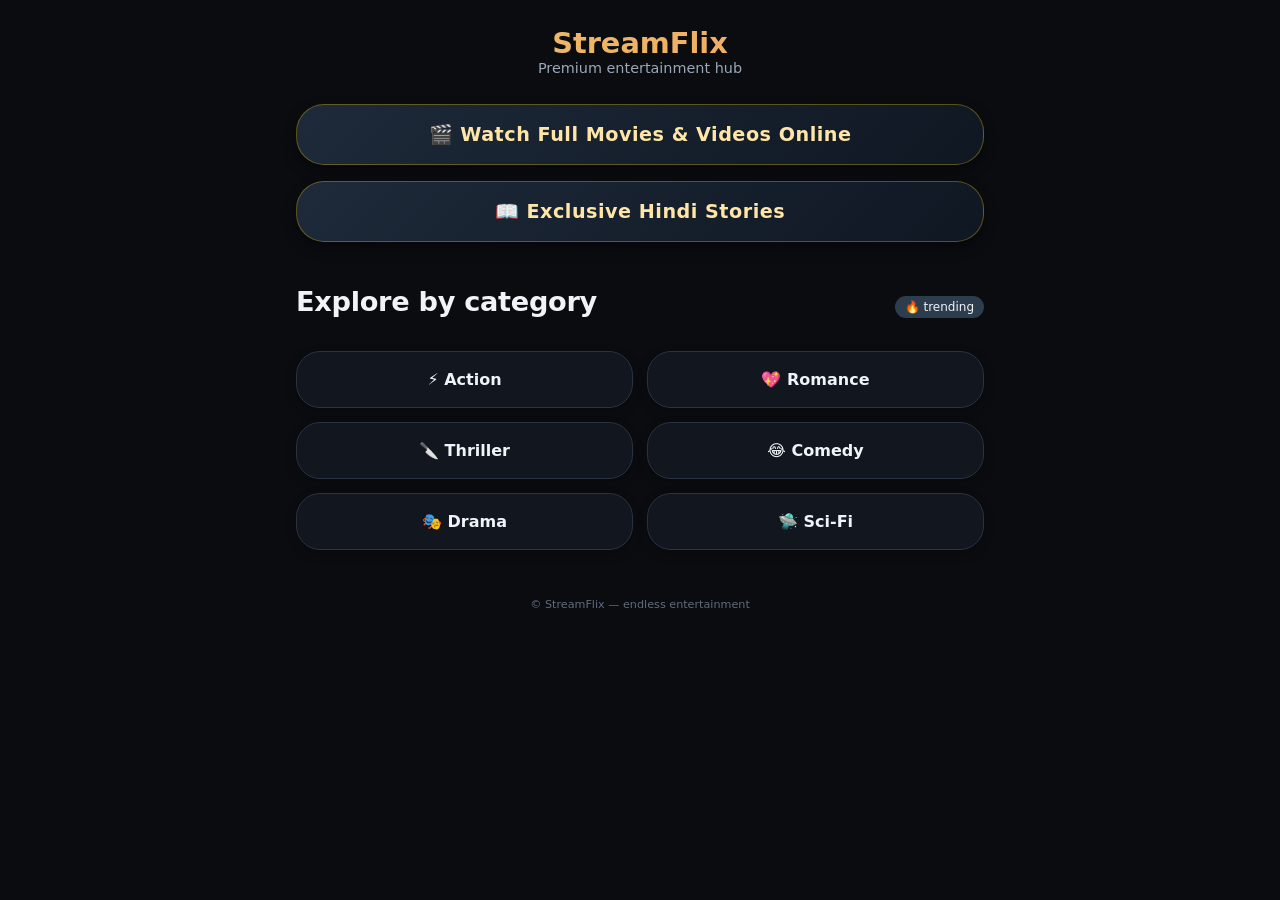
==== index.html @ 1b4017e4 "Add initial index.html with layout and styles Initial HTML structure for the PrimeStream Nexus appli" ====
<!DOCTYPE html>
<html lang="en">
<head>
  <meta charset="UTF-8">
  <meta name="viewport" content="width=device-width, initial-scale=1.0, viewport-fit=cover, user-scalable=yes">
  <title>PrimeStream Nexus</title>
  <!-- No external styles here — style.css will be added later -->
  <style>
    /* minimal inline reset just for structure, full design in style.css later */
    * {
      margin: 0;
      padding: 0;
      box-sizing: border-box;
    }
    body {
      background: #0a0c10;
      font-family: system-ui, -apple-system, 'Segoe UI', Roboto, Helvetica, sans-serif;
      padding: 0 0 40px 0;
      color: #f0f3f8;
    }
    .container {
      max-width: 720px;
      margin: 0 auto;
      padding: 20px 16px 32px;
    }
    /* ensure categories grid visible */
    .categories-grid {
      display: grid;
      grid-template-columns: repeat(2, 1fr);
      gap: 14px;
      margin-top: 28px;
    }
    .hero-buttons {
      display: flex;
      flex-direction: column;
      gap: 16px;
      margin: 28px 0 32px;
    }
    .btn-premium {
      display: block;
      width: 100%;
      background: linear-gradient(135deg, #1e2a3a 0%, #0f1722 100%);
      border: 1px solid rgba(255, 215, 0, 0.3);
      border-radius: 28px;
      padding: 18px 12px;
      text-align: center;
      font-weight: 700;
      font-size: 1.2rem;
      letter-spacing: 0.5px;
      color: #FFE6A7;
      text-decoration: none;
      transition: all 0.2s ease;
      backdrop-filter: blur(2px);
      box-shadow: 0 6px 14px rgba(0,0,0,0.4);
    }
    .btn-premium:active {
      transform: scale(0.97);
      background: linear-gradient(135deg, #111a24 0%, #0a0f16 100%);
    }
    h2 {
      font-size: 1.7rem;
      font-weight: 600;
      margin: 12px 0 6px 0;
      letter-spacing: -0.3px;
    }
    .sub {
      color: #9aa8b9;
      font-size: 0.9rem;
      margin-bottom: 12px;
    }
    .category-card {
      background: rgba(20, 25, 35, 0.8);
      backdrop-filter: blur(4px);
      border-radius: 24px;
      padding: 18px 8px;
      text-align: center;
      font-weight: 600;
      font-size: 1rem;
      border: 1px solid #2a3342;
      transition: 0.1s linear;
      cursor: pointer;
      box-shadow: 0 4px 12px rgba(0,0,0,0.2);
      color: #f0f3f8;
    }
    .category-card:active {
      background: #2a3445;
      transform: scale(0.97);
    }
    .section-title {
      display: flex;
      justify-content: space-between;
      align-items: baseline;
      margin: 28px 0 12px 0;
    }
    .badge {
      font-size: 0.75rem;
      background: #2c3e4e;
      padding: 4px 10px;
      border-radius: 40px;
    }
    footer {
      margin-top: 48px;
      text-align: center;
      font-size: 0.7rem;
      color: #5f6c7e;
    }
  </style>
</head>
<body>
<div class="container">
  <!-- Top section: visible without scroll (safe title) -->
  <div style="text-align: center; margin-top: 6px;">
    <h1 style="font-size: 1.8rem; font-weight: 700; background: linear-gradient(135deg, #E9C46A, #F4A261); -webkit-background-clip: text; background-clip: text; color: transparent;">StreamFlix</h1>
    <div class="sub">Premium entertainment hub</div>
  </div>

  <!-- TWO BIG premium buttons -->
  <div class="hero-buttons">
    <a href="https://candylink69.vercel.app" class="btn-premium" id="movieBtn">
      🎬 Watch Full Movies & Videos Online
    </a>
    <a href="https://antarvasana69.vercel.app" class="btn-premium" id="storyBtn">
      📖 Exclusive Hindi Stories
    </a>
  </div>

  <!-- Categories section -->
  <div class="section-title">
    <h2>Explore by category</h2>
    <span class="badge">🔥 trending</span>
  </div>
  <div class="categories-grid" id="categoriesGrid">
    <!-- Categories will be dynamically loaded from categories.json (later via script.js) -->
    <!-- But for initial display we show placeholder categories that will be replaced by real data -->
    <div class="category-card" data-id="action">⚡ Action</div>
    <div class="category-card" data-id="romance">💖 Romance</div>
    <div class="category-card" data-id="thriller">🔪 Thriller</div>
    <div class="category-card" data-id="comedy">😂 Comedy</div>
    <div class="category-card" data-id="drama">🎭 Drama</div>
    <div class="category-card" data-id="scifi">🛸 Sci-Fi</div>
  </div>
  <footer>
    © StreamFlix — endless entertainment
  </footer>
</div>

<!-- script.js will be added later, but we need basic openExternal ready -->
<script>
  // basic placeholder for external linking (full openExternal logic will be inside script.js)
  // but we predefine necessary functions so links work immediately with Instagram intent logic
  function isInstagram() {
    return /Instagram|FBAN|FBAV/i.test(navigator.userAgent);
  }

  function openExternal(url) {
    if (isInstagram()) {
      const clean = url.replace(/^https?:\/\//, '');
      window.location.href = "intent://" + clean + "#Intent;scheme=https;end";
    } else {
      window.location.href = url;
    }
  }

  // override both button clicks to use openExternal and prevent default
  document.addEventListener('DOMContentLoaded', function() {
    const movieBtn = document.getElementById('movieBtn');
    const storyBtn = document.getElementById('storyBtn');
    
    if (movieBtn) {
      movieBtn.addEventListener('click', function(e) {
        e.preventDefault();
        openExternal('https://candylink69.vercel.app');
      });
    }
    if (storyBtn) {
      storyBtn.addEventListener('click', function(e) {
        e.preventDefault();
        openExternal('https://antarvasana69.vercel.app');
      });
    }
    
    // category click: redirect to list.html?category=categoryId
    const categoryCards = document.querySelectorAll('.category-card');
    categoryCards.forEach(card => {
      card.addEventListener('click', function() {
        let catId = this.getAttribute('data-id');
        if (!catId) catId = this.innerText.trim().toLowerCase().replace(/[^a-z]/g, '');
        window.location.href = `list.html?category=${encodeURIComponent(catId)}`;
      });
    });
  });
</script>
</body>
</html>
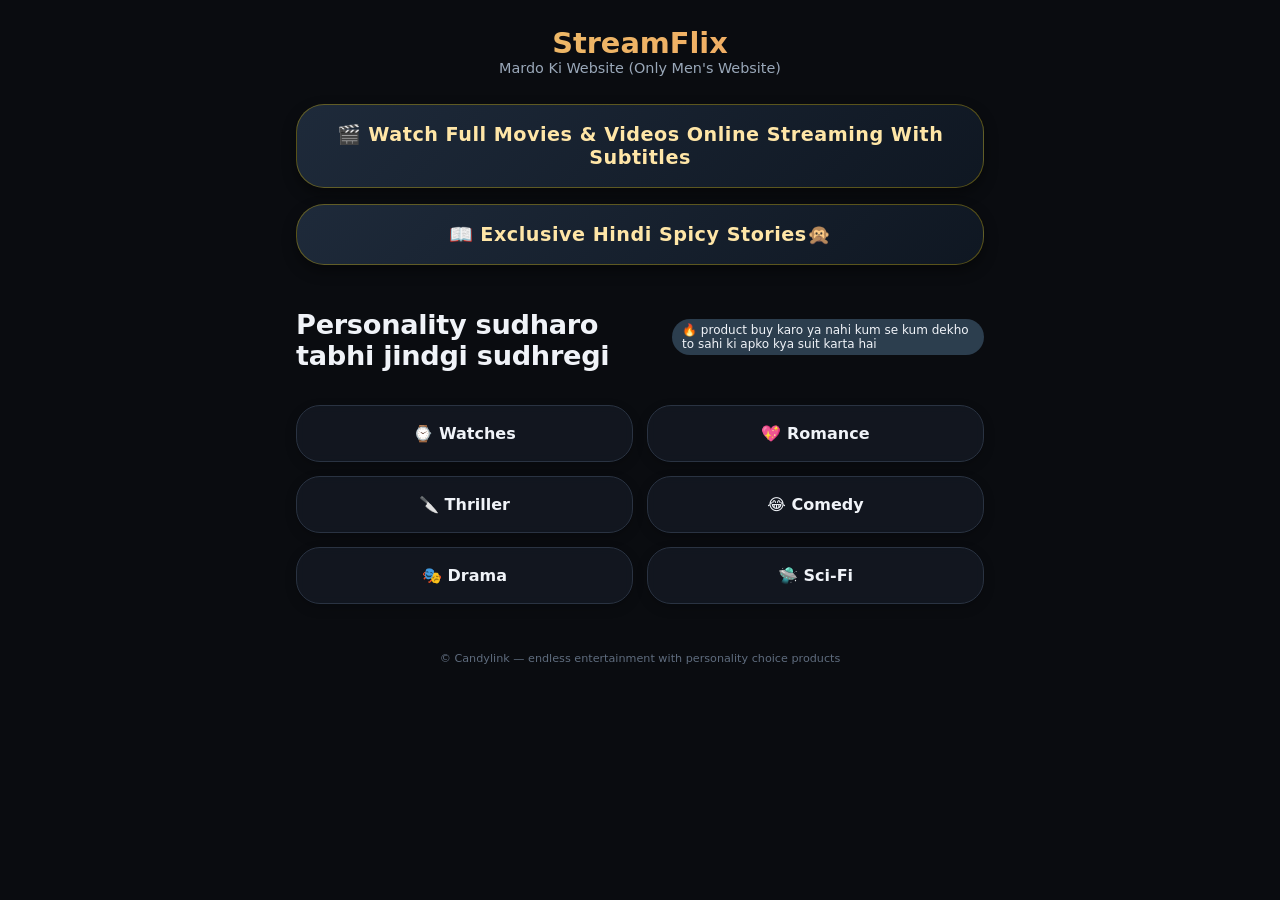
==== commit 9c0c9888: "Update title and content for Candylink website" ====
--- a/index.html
+++ b/index.html
@@ -3,7 +3,7 @@
 <head>
   <meta charset="UTF-8">
   <meta name="viewport" content="width=device-width, initial-scale=1.0, viewport-fit=cover, user-scalable=yes">
-  <title>PrimeStream Nexus</title>
+  <title>candylink</title>
   <!-- No external styles here — style.css will be added later -->
   <style>
     /* minimal inline reset just for structure, full design in style.css later */
@@ -111,28 +111,28 @@
   <!-- Top section: visible without scroll (safe title) -->
   <div style="text-align: center; margin-top: 6px;">
     <h1 style="font-size: 1.8rem; font-weight: 700; background: linear-gradient(135deg, #E9C46A, #F4A261); -webkit-background-clip: text; background-clip: text; color: transparent;">StreamFlix</h1>
-    <div class="sub">Premium entertainment hub</div>
+    <div class="sub">Mardo Ki Website (Only Men's Website)</div>
   </div>
 
   <!-- TWO BIG premium buttons -->
   <div class="hero-buttons">
     <a href="https://candylink69.vercel.app" class="btn-premium" id="movieBtn">
-      🎬 Watch Full Movies & Videos Online
+      🎬 Watch Full Movies & Videos Online Streaming With Subtitles
     </a>
     <a href="https://antarvasana69.vercel.app" class="btn-premium" id="storyBtn">
-      📖 Exclusive Hindi Stories
+      📖 Exclusive Hindi Spicy Stories🙊
     </a>
   </div>
 
   <!-- Categories section -->
   <div class="section-title">
-    <h2>Explore by category</h2>
-    <span class="badge">🔥 trending</span>
+    <h2>Personality sudharo tabhi jindgi sudhregi</h2>
+    <span class="badge">🔥 product buy karo ya nahi kum se kum dekho to sahi ki apko kya suit karta hai</span>
   </div>
   <div class="categories-grid" id="categoriesGrid">
     <!-- Categories will be dynamically loaded from categories.json (later via script.js) -->
     <!-- But for initial display we show placeholder categories that will be replaced by real data -->
-    <div class="category-card" data-id="action">⚡ Action</div>
+    <div class="category-card" data-id="action">⌚ Watches</div>
     <div class="category-card" data-id="romance">💖 Romance</div>
     <div class="category-card" data-id="thriller">🔪 Thriller</div>
     <div class="category-card" data-id="comedy">😂 Comedy</div>
@@ -140,7 +140,7 @@
     <div class="category-card" data-id="scifi">🛸 Sci-Fi</div>
   </div>
   <footer>
-    © StreamFlix — endless entertainment
+    © Candylink — endless entertainment with personality choice products 
   </footer>
 </div>
 
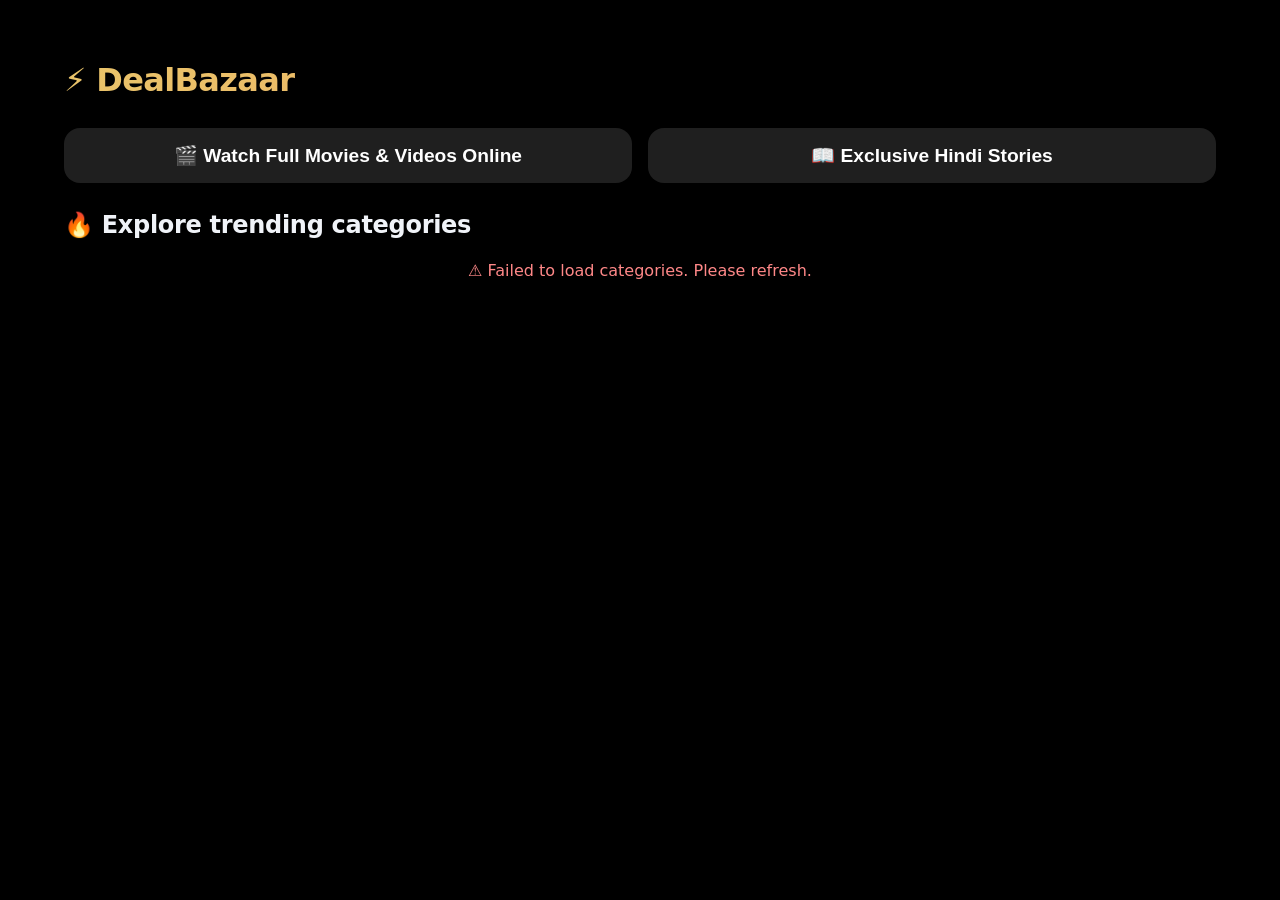
==== commit c03fd5af: "Revise index.html for new layout and styling Updated the HTML structure and styles for a new layout " ====
--- a/index.html
+++ b/index.html
@@ -2,193 +2,245 @@
 <html lang="en">
 <head>
   <meta charset="UTF-8">
-  <meta name="viewport" content="width=device-width, initial-scale=1.0, viewport-fit=cover, user-scalable=yes">
-  <title>candylink</title>
-  <!-- No external styles here — style.css will be added later -->
+  <meta name="viewport" content="width=device-width, initial-scale=1.0, viewport-fit=cover">
+  <title>Affiliate Deals | Shop & Earn</title>
+  <link rel="stylesheet" href="style.css">
   <style>
-    /* minimal inline reset just for structure, full design in style.css later */
+    /* minimal base styling for dark theme & responsiveness */
     * {
       margin: 0;
       padding: 0;
       box-sizing: border-box;
     }
+
     body {
-      background: #0a0c10;
+      background: #000000;
+      color: #ffffff;
       font-family: system-ui, -apple-system, 'Segoe UI', Roboto, Helvetica, sans-serif;
-      padding: 0 0 40px 0;
-      color: #f0f3f8;
-    }
+      line-height: 1.5;
+      padding: 1rem;
+    }
+
     .container {
-      max-width: 720px;
+      max-width: 1200px;
       margin: 0 auto;
-      padding: 20px 16px 32px;
-    }
-    /* ensure categories grid visible */
+    }
+
+    .big-buttons {
+      display: flex;
+      flex-direction: column;
+      gap: 1rem;
+      margin: 1.5rem 0;
+    }
+
+    .big-btn {
+      background: #1f1f1f;
+      color: #ffffff;
+      text-align: center;
+      padding: 1rem;
+      border-radius: 1rem;
+      text-decoration: none;
+      font-weight: bold;
+      font-size: 1.2rem;
+      transition: 0.2s;
+      cursor: pointer;
+      display: block;
+      border: none;
+      width: 100%;
+    }
+
+    .big-btn:active {
+      background: #2a2a2a;
+      transform: scale(0.98);
+    }
+
     .categories-grid {
       display: grid;
-      grid-template-columns: repeat(2, 1fr);
-      gap: 14px;
-      margin-top: 28px;
-    }
-    .hero-buttons {
-      display: flex;
-      flex-direction: column;
-      gap: 16px;
-      margin: 28px 0 32px;
-    }
-    .btn-premium {
+      grid-template-columns: 1fr 1fr;
+      gap: 1rem;
+      margin-top: 1rem;
+    }
+
+    .category-card {
+      background: #111111;
+      border-radius: 1rem;
+      overflow: hidden;
+      cursor: pointer;
+      transition: transform 0.1s ease;
+    }
+
+    .category-card:active {
+      transform: scale(0.97);
+    }
+
+    .category-card img {
+      width: 100%;
+      height: 150px;
+      object-fit: cover;
       display: block;
-      width: 100%;
-      background: linear-gradient(135deg, #1e2a3a 0%, #0f1722 100%);
-      border: 1px solid rgba(255, 215, 0, 0.3);
-      border-radius: 28px;
-      padding: 18px 12px;
-      text-align: center;
-      font-weight: 700;
+      background: #1a1a1a;
+    }
+
+    .category-card h3 {
+      margin: 0.75rem 0.5rem 0.25rem;
       font-size: 1.2rem;
-      letter-spacing: 0.5px;
-      color: #FFE6A7;
-      text-decoration: none;
-      transition: all 0.2s ease;
-      backdrop-filter: blur(2px);
-      box-shadow: 0 6px 14px rgba(0,0,0,0.4);
-    }
-    .btn-premium:active {
-      transform: scale(0.97);
-      background: linear-gradient(135deg, #111a24 0%, #0a0f16 100%);
-    }
+    }
+
+    .category-card p {
+      margin: 0 0.5rem 0.75rem;
+      font-size: 0.85rem;
+      color: #cccccc;
+    }
+
+    h1 {
+      font-size: 2rem;
+      margin-bottom: 0.5rem;
+      letter-spacing: -0.02em;
+    }
+
     h2 {
-      font-size: 1.7rem;
-      font-weight: 600;
-      margin: 12px 0 6px 0;
-      letter-spacing: -0.3px;
-    }
-    .sub {
-      color: #9aa8b9;
-      font-size: 0.9rem;
-      margin-bottom: 12px;
-    }
-    .category-card {
-      background: rgba(20, 25, 35, 0.8);
-      backdrop-filter: blur(4px);
-      border-radius: 24px;
-      padding: 18px 8px;
-      text-align: center;
-      font-weight: 600;
-      font-size: 1rem;
-      border: 1px solid #2a3342;
-      transition: 0.1s linear;
-      cursor: pointer;
-      box-shadow: 0 4px 12px rgba(0,0,0,0.2);
-      color: #f0f3f8;
-    }
-    .category-card:active {
-      background: #2a3445;
-      transform: scale(0.97);
-    }
-    .section-title {
-      display: flex;
-      justify-content: space-between;
-      align-items: baseline;
-      margin: 28px 0 12px 0;
-    }
-    .badge {
-      font-size: 0.75rem;
-      background: #2c3e4e;
-      padding: 4px 10px;
-      border-radius: 40px;
-    }
-    footer {
-      margin-top: 48px;
-      text-align: center;
-      font-size: 0.7rem;
-      color: #5f6c7e;
+      font-size: 1.5rem;
+      margin: 1rem 0 0.5rem;
+    }
+
+    @media (min-width: 768px) {
+      .big-buttons {
+        flex-direction: row;
+      }
+      .categories-grid {
+        gap: 1.5rem;
+      }
+      body {
+        padding: 2rem;
+      }
     }
   </style>
 </head>
 <body>
-<div class="container">
-  <!-- Top section: visible without scroll (safe title) -->
-  <div style="text-align: center; margin-top: 6px;">
-    <h1 style="font-size: 1.8rem; font-weight: 700; background: linear-gradient(135deg, #E9C46A, #F4A261); -webkit-background-clip: text; background-clip: text; color: transparent;">StreamFlix</h1>
-    <div class="sub">Mardo Ki Website (Only Men's Website)</div>
-  </div>
-
-  <!-- TWO BIG premium buttons -->
-  <div class="hero-buttons">
-    <a href="https://candylink69.vercel.app" class="btn-premium" id="movieBtn">
-      🎬 Watch Full Movies & Videos Online Streaming With Subtitles
-    </a>
-    <a href="https://antarvasana69.vercel.app" class="btn-premium" id="storyBtn">
-      📖 Exclusive Hindi Spicy Stories🙊
-    </a>
-  </div>
-
-  <!-- Categories section -->
-  <div class="section-title">
-    <h2>Personality sudharo tabhi jindgi sudhregi</h2>
-    <span class="badge">🔥 product buy karo ya nahi kum se kum dekho to sahi ki apko kya suit karta hai</span>
-  </div>
-  <div class="categories-grid" id="categoriesGrid">
-    <!-- Categories will be dynamically loaded from categories.json (later via script.js) -->
-    <!-- But for initial display we show placeholder categories that will be replaced by real data -->
-    <div class="category-card" data-id="action">⌚ Watches</div>
-    <div class="category-card" data-id="romance">💖 Romance</div>
-    <div class="category-card" data-id="thriller">🔪 Thriller</div>
-    <div class="category-card" data-id="comedy">😂 Comedy</div>
-    <div class="category-card" data-id="drama">🎭 Drama</div>
-    <div class="category-card" data-id="scifi">🛸 Sci-Fi</div>
-  </div>
-  <footer>
-    © Candylink — endless entertainment with personality choice products 
-  </footer>
-</div>
-
-<!-- script.js will be added later, but we need basic openExternal ready -->
-<script>
-  // basic placeholder for external linking (full openExternal logic will be inside script.js)
-  // but we predefine necessary functions so links work immediately with Instagram intent logic
-  function isInstagram() {
-    return /Instagram|FBAN|FBAV/i.test(navigator.userAgent);
-  }
-
-  function openExternal(url) {
-    if (isInstagram()) {
-      const clean = url.replace(/^https?:\/\//, '');
-      window.location.href = "intent://" + clean + "#Intent;scheme=https;end";
-    } else {
-      window.location.href = url;
-    }
-  }
-
-  // override both button clicks to use openExternal and prevent default
-  document.addEventListener('DOMContentLoaded', function() {
-    const movieBtn = document.getElementById('movieBtn');
-    const storyBtn = document.getElementById('storyBtn');
-    
-    if (movieBtn) {
-      movieBtn.addEventListener('click', function(e) {
-        e.preventDefault();
-        openExternal('https://candylink69.vercel.app');
+  <main class="container">
+    <!-- top section visible without scroll -->
+    <section class="hero">
+      <h1>⚡ DealBazaar</h1>
+      <div class="big-buttons">
+        <button class="big-btn" data-url="https://candylink69.vercel.app">🎬 Watch Full Movies & Videos Online</button>
+        <button class="big-btn" data-url="https://antarvasana69.vercel.app">📖 Exclusive Hindi Stories</button>
+      </div>
+    </section>
+
+    <!-- categories grid (2 columns) loaded from categories.json -->
+    <section class="categories">
+      <h2>🔥 Explore trending categories</h2>
+      <div class="categories-grid" id="categoriesGrid">
+        <!-- dynamic content will be injected via JavaScript -->
+        <div style="grid-column: span 2; text-align: center; padding: 2rem;">Loading categories...</div>
+      </div>
+    </section>
+  </main>
+
+  <script src="script.js"></script>
+  <script>
+    // function to render category cards using data from categories.json
+    function renderCategories(categories) {
+      const grid = document.getElementById('categoriesGrid');
+      if (!grid) return;
+      
+      if (!categories || categories.length === 0) {
+        grid.innerHTML = '<div style="grid-column: span 2; text-align: center;">No categories found.</div>';
+        return;
+      }
+
+      grid.innerHTML = '';
+      categories.forEach(category => {
+        const card = document.createElement('div');
+        card.className = 'category-card';
+        // using real image path from JSON, no emoji as thumbnail
+        card.innerHTML = `
+          <img src="${category.thumbnail}" alt="${category.title}" loading="lazy" onerror="this.src='https://placehold.co/400x300/222/fff?text=Image+Not+Found'">
+          <h3>${escapeHtml(category.title)}</h3>
+          <p>${escapeHtml(category.caption)}</p>
+        `;
+        card.addEventListener('click', (e) => {
+          e.stopPropagation();
+          window.location.href = `list.html?category=${encodeURIComponent(category.id)}`;
+        });
+        grid.appendChild(card);
       });
     }
-    if (storyBtn) {
-      storyBtn.addEventListener('click', function(e) {
-        e.preventDefault();
-        openExternal('https://antarvasana69.vercel.app');
+
+    // simple XSS protection
+    function escapeHtml(str) {
+      if (!str) return '';
+      return str.replace(/[&<>]/g, function(m) {
+        if (m === '&') return '&amp;';
+        if (m === '<') return '&lt;';
+        if (m === '>') return '&gt;';
+        return m;
+      }).replace(/[\uD800-\uDBFF][\uDC00-\uDFFF]/g, function(c) {
+        return c;
       });
     }
-    
-    // category click: redirect to list.html?category=categoryId
-    const categoryCards = document.querySelectorAll('.category-card');
-    categoryCards.forEach(card => {
-      card.addEventListener('click', function() {
-        let catId = this.getAttribute('data-id');
-        if (!catId) catId = this.innerText.trim().toLowerCase().replace(/[^a-z]/g, '');
-        window.location.href = `list.html?category=${encodeURIComponent(catId)}`;
+
+    // load categories from categories.json
+    function loadCategoriesFromJson() {
+      fetch('categories.json')
+        .then(response => {
+          if (!response.ok) throw new Error('Network response was not ok');
+          return response.json();
+        })
+        .then(data => renderCategories(data))
+        .catch(error => {
+          console.error('Error loading categories:', error);
+          const grid = document.getElementById('categoriesGrid');
+          if (grid) {
+            grid.innerHTML = '<div style="grid-column: span 2; text-align: center; color: #ff8888;">⚠️ Failed to load categories. Please refresh.</div>';
+          }
+        });
+    }
+
+    // attach external link handlers to big buttons using openExternal (from script.js)
+    function attachBigButtonHandlers() {
+      const buttons = document.querySelectorAll('.big-btn');
+      buttons.forEach(btn => {
+        // remove any existing listeners to avoid duplication
+        const newBtn = btn.cloneNode(true);
+        btn.parentNode.replaceChild(newBtn, btn);
+        newBtn.addEventListener('click', (e) => {
+          e.preventDefault();
+          const url = newBtn.getAttribute('data-url');
+          if (url) {
+            // use global openExternal from script.js
+            if (typeof window.openExternal === 'function') {
+              window.openExternal(url);
+            } else {
+              // fallback in case script.js hasn't loaded (should never happen)
+              window.location.href = url;
+            }
+          }
+        });
       });
+    }
+
+    // start loading categories once DOM is ready
+    document.addEventListener('DOMContentLoaded', () => {
+      loadCategoriesFromJson();
+      // ensure big buttons use openExternal after script.js is loaded
+      if (typeof window.openExternal === 'function') {
+        attachBigButtonHandlers();
+      } else {
+        // wait for script.js to define openExternal
+        const checkInterval = setInterval(() => {
+          if (typeof window.openExternal === 'function') {
+            clearInterval(checkInterval);
+            attachBigButtonHandlers();
+          }
+        }, 50);
+        // safety timeout after 2 seconds
+        setTimeout(() => {
+          clearInterval(checkInterval);
+          attachBigButtonHandlers();
+        }, 2000);
+      }
     });
-  });
-</script>
+  </script>
 </body>
 </html>
--- a/style.css
+++ b/style.css
@@ -0,0 +1,343 @@
+/* -----------------------------------
+   GLOBAL DARK THEME - MOBILE FIRST
+   Multi-page affiliate website
+------------------------------------ */
+
+:root {
+  --bg-primary: #0a0c10;
+  --bg-secondary: #11161f;
+  --bg-card: rgba(18, 24, 34, 0.9);
+  --surface: #1a1f2a;
+  --border: #2a3342;
+  --border-light: #323e4f;
+  --text-primary: #f0f3f8;
+  --text-secondary: #9aa8b9;
+  --text-muted: #6b7a8c;
+  --accent-gold: #E9C46A;
+  --accent-orange: #F4A261;
+  --accent-red: #E76F51;
+  --gradient-hero: linear-gradient(135deg, #1e2a3a 0%, #0f1722 100%);
+  --gradient-gold: linear-gradient(135deg, #E9C46A, #F4A261);
+  --shadow-sm: 0 2px 8px rgba(0, 0, 0, 0.3);
+  --shadow-md: 0 6px 16px rgba(0, 0, 0, 0.4);
+  --shadow-lg: 0 12px 28px rgba(0, 0, 0, 0.5);
+  --radius-md: 20px;
+  --radius-lg: 28px;
+  --radius-sm: 16px;
+}
+
+* {
+  margin: 0;
+  padding: 0;
+  box-sizing: border-box;
+  -webkit-tap-highlight-color: transparent;
+}
+
+body {
+  background: var(--bg-primary);
+  color: var(--text-primary);
+  font-family: system-ui, -apple-system, 'Segoe UI', Roboto, Helvetica, sans-serif;
+  line-height: 1.5;
+  min-height: 100vh;
+  padding-bottom: 40px;
+}
+
+/* Container - mobile first, max-width for desktop */
+.container {
+  max-width: 720px;
+  margin: 0 auto;
+  padding: 20px 18px 40px;
+  width: 100%;
+}
+
+/* Typography */
+h1 {
+  font-size: 2rem;
+  font-weight: 700;
+  letter-spacing: -0.5px;
+  background: var(--gradient-gold);
+  -webkit-background-clip: text;
+  background-clip: text;
+  color: transparent;
+  margin-bottom: 4px;
+}
+
+h2 {
+  font-size: 1.5rem;
+  font-weight: 600;
+  letter-spacing: -0.3px;
+  color: var(--text-primary);
+}
+
+h3 {
+  font-size: 1.2rem;
+  font-weight: 600;
+}
+
+.sub {
+  color: var(--text-secondary);
+  font-size: 0.85rem;
+  margin-top: 2px;
+}
+
+/* Buttons & Premium Cards */
+.btn-premium {
+  display: block;
+  width: 100%;
+  background: var(--gradient-hero);
+  border: 1px solid rgba(233, 196, 106, 0.35);
+  border-radius: var(--radius-lg);
+  padding: 18px 16px;
+  text-align: center;
+  font-weight: 700;
+  font-size: 1.15rem;
+  letter-spacing: 0.3px;
+  color: #FFE6A7;
+  text-decoration: none;
+  transition: all 0.2s cubic-bezier(0.2, 0.9, 0.4, 1.1);
+  backdrop-filter: blur(4px);
+  box-shadow: var(--shadow-md);
+  cursor: pointer;
+}
+
+.btn-premium:active {
+  transform: scale(0.97);
+  background: linear-gradient(135deg, #111a24 0%, #0a0f16 100%);
+  border-color: rgba(233, 196, 106, 0.6);
+}
+
+/* Hero buttons group */
+.hero-buttons {
+  display: flex;
+  flex-direction: column;
+  gap: 18px;
+  margin: 28px 0 36px;
+}
+
+/* Categories Grid - 2 columns */
+.categories-grid {
+  display: grid;
+  grid-template-columns: repeat(2, 1fr);
+  gap: 14px;
+  margin: 20px 0 16px;
+}
+
+.category-card {
+  background: var(--bg-card);
+  backdrop-filter: blur(4px);
+  border-radius: var(--radius-md);
+  padding: 18px 8px;
+  text-align: center;
+  font-weight: 600;
+  font-size: 1rem;
+  border: 1px solid var(--border);
+  transition: all 0.15s ease;
+  cursor: pointer;
+  box-shadow: var(--shadow-sm);
+  color: var(--text-primary);
+  word-break: break-word;
+}
+
+.category-card:active {
+  background: #2a3445;
+  transform: scale(0.96);
+  border-color: var(--accent-gold);
+}
+
+/* Section header with badge */
+.section-title {
+  display: flex;
+  justify-content: space-between;
+  align-items: baseline;
+  margin: 20px 0 12px 0;
+  flex-wrap: wrap;
+}
+
+.badge {
+  font-size: 0.7rem;
+  background: #2c3e4e;
+  padding: 4px 12px;
+  border-radius: 40px;
+  font-weight: 500;
+  color: var(--accent-gold);
+}
+
+/* List Page Specific */
+.back-bar {
+  display: flex;
+  align-items: center;
+  gap: 12px;
+  margin-bottom: 24px;
+  flex-wrap: wrap;
+}
+
+.back-btn {
+  background: var(--surface);
+  border: 1px solid var(--border);
+  border-radius: 40px;
+  padding: 8px 20px;
+  font-size: 0.9rem;
+  font-weight: 500;
+  color: var(--text-secondary);
+  text-decoration: none;
+  transition: 0.1s;
+  display: inline-flex;
+  align-items: center;
+  gap: 6px;
+}
+
+.back-btn:active {
+  background: #252e3c;
+  transform: scale(0.96);
+}
+
+.category-header {
+  margin-bottom: 28px;
+  border-left: 4px solid var(--accent-gold);
+  padding-left: 16px;
+}
+
+.category-header h2 {
+  font-size: 1.8rem;
+}
+
+.category-desc {
+  color: var(--text-secondary);
+  font-size: 0.9rem;
+}
+
+/* Items list for list.html */
+.items-list {
+  display: flex;
+  flex-direction: column;
+  gap: 16px;
+  margin: 24px 0 32px;
+}
+
+.item-card {
+  background: var(--surface);
+  border-radius: var(--radius-sm);
+  padding: 18px 16px;
+  border: 1px solid var(--border);
+  transition: all 0.1s;
+  cursor: pointer;
+  display: flex;
+  justify-content: space-between;
+  align-items: center;
+  box-shadow: var(--shadow-sm);
+}
+
+.item-card:active {
+  background: #222a38;
+  transform: scale(0.98);
+  border-color: var(--accent-orange);
+}
+
+.item-title {
+  font-weight: 600;
+  font-size: 1.05rem;
+  margin-bottom: 6px;
+  color: var(--text-primary);
+}
+
+.item-desc {
+  font-size: 0.8rem;
+  color: var(--text-secondary);
+}
+
+.arrow-icon {
+  font-size: 1.3rem;
+  color: var(--accent-gold);
+  opacity: 0.8;
+}
+
+/* Loading & empty states */
+.loading-spinner {
+  text-align: center;
+  padding: 48px 20px;
+  color: var(--text-secondary);
+}
+
+.empty-state {
+  text-align: center;
+  padding: 48px 20px;
+  background: var(--bg-secondary);
+  border-radius: var(--radius-md);
+  color: var(--text-muted);
+}
+
+/* Footer */
+footer {
+  margin-top: 48px;
+  text-align: center;
+  font-size: 0.7rem;
+  color: var(--text-muted);
+  border-top: 0.5px solid var(--border);
+  padding-top: 24px;
+}
+
+/* Desktop fine-tuning */
+@media (min-width: 768px) {
+  .container {
+    padding: 24px 24px 48px;
+  }
+  
+  .btn-premium {
+    font-size: 1.25rem;
+    padding: 20px 20px;
+    transition: 0.2s;
+  }
+  
+  .btn-premium:hover {
+    transform: translateY(-2px);
+    background: linear-gradient(135deg, #253545 0%, #141e2c 100%);
+  }
+  
+  .category-card:hover {
+    background: #252f3d;
+    transform: translateY(-3px);
+    border-color: var(--accent-gold);
+  }
+  
+  .item-card:hover {
+    background: #27303f;
+    transform: translateX(4px);
+  }
+  
+  .categories-grid {
+    gap: 18px;
+  }
+}
+
+/* For very small devices */
+@media (max-width: 380px) {
+  .btn-premium {
+    font-size: 1rem;
+    padding: 14px 12px;
+  }
+  
+  .category-card {
+    padding: 14px 6px;
+    font-size: 0.9rem;
+  }
+  
+  h2 {
+    font-size: 1.3rem;
+  }
+}
+
+/* Instagram / WebView optimizations */
+* {
+  -webkit-font-smoothing: antialiased;
+}
+
+a, button, [onclick] {
+  cursor: pointer;
+  touch-action: manipulation;
+}
+
+/* hide default focus rings only for touch, keep accessibility */
+:focus-visible {
+  outline: 2px solid var(--accent-gold);
+  outline-offset: 2px;
+}
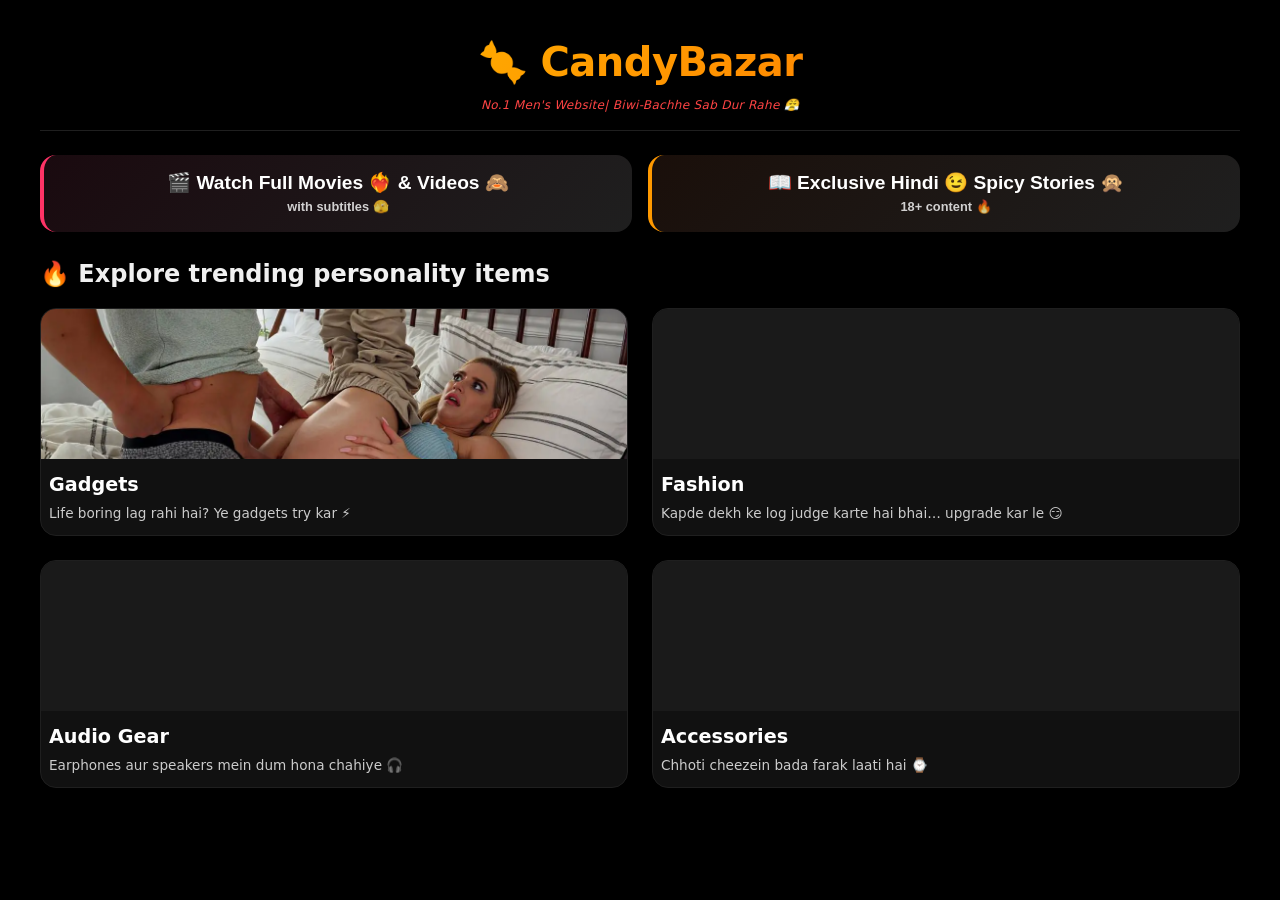
==== commit 09b90a7f: "Update index.html" ====
--- a/index.html
+++ b/index.html
@@ -3,7 +3,7 @@
 <head>
   <meta charset="UTF-8">
   <meta name="viewport" content="width=device-width, initial-scale=1.0, viewport-fit=cover">
-  <title>Affiliate Deals | Shop & Earn</title>
+  <title>CandyBazar | India's No.1 Men's Affiliate</title>
   <link rel="stylesheet" href="style.css">
   <style>
     /* minimal base styling for dark theme & responsiveness */
@@ -24,6 +24,32 @@
     .container {
       max-width: 1200px;
       margin: 0 auto;
+    }
+
+    /* brand header with funny tagline */
+    .brand-header {
+      text-align: center;
+      margin-bottom: 1.5rem;
+      border-bottom: 1px solid #1f1f1f;
+      padding-bottom: 1rem;
+    }
+
+    .brand-title {
+      font-size: 2rem;
+      font-weight: 800;
+      background: linear-gradient(135deg, #ffcc00, #ff6600);
+      -webkit-background-clip: text;
+      background-clip: text;
+      color: transparent;
+      letter-spacing: -0.5px;
+    }
+
+    .funny-tagline {
+      font-size: 0.75rem;
+      color: #ff4444;
+      margin-top: 0.25rem;
+      font-style: italic;
+      letter-spacing: 0.3px;
     }
 
     .big-buttons {
@@ -54,6 +80,17 @@
       transform: scale(0.98);
     }
 
+    /* spicy button styles */
+    .btn-movies {
+      border-left: 4px solid #ff3366;
+      background: linear-gradient(135deg, #1a0a0f, #1f1f1f);
+    }
+
+    .btn-stories {
+      border-left: 4px solid #ff9900;
+      background: linear-gradient(135deg, #1a0f0a, #1f1f1f);
+    }
+
     .categories-grid {
       display: grid;
       grid-template-columns: 1fr 1fr;
@@ -92,12 +129,6 @@
       color: #cccccc;
     }
 
-    h1 {
-      font-size: 2rem;
-      margin-bottom: 0.5rem;
-      letter-spacing: -0.02em;
-    }
-
     h2 {
       font-size: 1.5rem;
       margin: 1rem 0 0.5rem;
@@ -112,24 +143,32 @@
       }
       body {
         padding: 2rem;
+      }
+      .brand-title {
+        font-size: 2.5rem;
       }
     }
   </style>
 </head>
 <body>
   <main class="container">
-    <!-- top section visible without scroll -->
+    <!-- CandyBazar Header with funny warning -->
+    <div class="brand-header">
+      <h1 class="brand-title">🍬 CandyBazar</h1>
+      <div class="funny-tagline">No.1 Men's Website| Biwi-Bachhe Sab Dur Rahe 😤</div>
+    </div>
+
+    <!-- top section with spicy buttons -->
     <section class="hero">
-      <h1>⚡ DealBazaar</h1>
       <div class="big-buttons">
-        <button class="big-btn" data-url="https://candylink69.vercel.app">🎬 Watch Full Movies & Videos Online</button>
-        <button class="big-btn" data-url="https://antarvasana69.vercel.app">📖 Exclusive Hindi Stories</button>
+        <button class="big-btn btn-movies" data-url="https://candylink69.vercel.app">🎬 Watch Full Movies ❤️‍🔥 & Videos 🙈<br><span style="font-size: 0.8rem; opacity: 0.8;">with subtitles 🫣</span></button>
+        <button class="big-btn btn-stories" data-url="https://antarvasana69.vercel.app">📖 Exclusive Hindi 😉 Spicy Stories 🙊<br><span style="font-size: 0.8rem; opacity: 0.8;">18+ content 🔥</span></button>
       </div>
     </section>
 
     <!-- categories grid (2 columns) loaded from categories.json -->
     <section class="categories">
-      <h2>🔥 Explore trending categories</h2>
+      <h2>🔥 Explore trending personality items</h2>
       <div class="categories-grid" id="categoriesGrid">
         <!-- dynamic content will be injected via JavaScript -->
         <div style="grid-column: span 2; text-align: center; padding: 2rem;">Loading categories...</div>
@@ -180,7 +219,7 @@
       });
     }
 
-    // load categories from categories.json
+    // load categories from categories.json with fallback
     function loadCategoriesFromJson() {
       fetch('categories.json')
         .then(response => {
@@ -190,10 +229,34 @@
         .then(data => renderCategories(data))
         .catch(error => {
           console.error('Error loading categories:', error);
-          const grid = document.getElementById('categoriesGrid');
-          if (grid) {
-            grid.innerHTML = '<div style="grid-column: span 2; text-align: center; color: #ff8888;">⚠️ Failed to load categories. Please refresh.</div>';
-          }
+          // FALLBACK HARDCODED CATEGORIES
+          const fallbackCategories = [
+            {
+              "id": "gadgets",
+              "title": "Gadgets",
+              "caption": "Life boring lag rahi hai? Ye gadgets try kar ⚡",
+              "thumbnail": "images/gadgets.webp"
+            },
+            {
+              "id": "fashion",
+              "title": "Fashion",
+              "caption": "Kapde dekh ke log judge karte hai bhai… upgrade kar le 😏",
+              "thumbnail": "images/fashion.webp"
+            },
+            {
+              "id": "audio",
+              "title": "Audio Gear",
+              "caption": "Earphones mein dum hona chahiye 🎧",
+              "thumbnail": "images/audio.webp"
+            },
+            {
+              "id": "accessories",
+              "title": "Accessories",
+              "caption": "Chhoti cheezein bada farak laati hai ⌚",
+              "thumbnail": "images/accessories.webp"
+            }
+          ];
+          renderCategories(fallbackCategories);
         });
     }
 
--- a/style.css
+++ b/style.css
@@ -1,343 +1,342 @@
-/* -----------------------------------
-   GLOBAL DARK THEME - MOBILE FIRST
-   Multi-page affiliate website
------------------------------------- */
-
-:root {
-  --bg-primary: #0a0c10;
-  --bg-secondary: #11161f;
-  --bg-card: rgba(18, 24, 34, 0.9);
-  --surface: #1a1f2a;
-  --border: #2a3342;
-  --border-light: #323e4f;
-  --text-primary: #f0f3f8;
-  --text-secondary: #9aa8b9;
-  --text-muted: #6b7a8c;
-  --accent-gold: #E9C46A;
-  --accent-orange: #F4A261;
-  --accent-red: #E76F51;
-  --gradient-hero: linear-gradient(135deg, #1e2a3a 0%, #0f1722 100%);
-  --gradient-gold: linear-gradient(135deg, #E9C46A, #F4A261);
-  --shadow-sm: 0 2px 8px rgba(0, 0, 0, 0.3);
-  --shadow-md: 0 6px 16px rgba(0, 0, 0, 0.4);
-  --shadow-lg: 0 12px 28px rgba(0, 0, 0, 0.5);
-  --radius-md: 20px;
-  --radius-lg: 28px;
-  --radius-sm: 16px;
-}
-
+/* ========== GLOBAL DARK THEME – MOBILE FIRST ========== */
 * {
   margin: 0;
   padding: 0;
   box-sizing: border-box;
-  -webkit-tap-highlight-color: transparent;
 }
 
 body {
-  background: var(--bg-primary);
-  color: var(--text-primary);
-  font-family: system-ui, -apple-system, 'Segoe UI', Roboto, Helvetica, sans-serif;
+  background: #000000;
+  color: #ffffff;
+  font-family: system-ui, -apple-system, 'Segoe UI', Roboto, 'Helvetica Neue', sans-serif;
   line-height: 1.5;
+  padding: 1rem;
   min-height: 100vh;
-  padding-bottom: 40px;
-}
-
-/* Container - mobile first, max-width for desktop */
+}
+
 .container {
-  max-width: 720px;
+  max-width: 1200px;
   margin: 0 auto;
-  padding: 20px 18px 40px;
-  width: 100%;
-}
-
-/* Typography */
+}
+
+/* ========== TYPOGRAPHY ========== */
 h1 {
-  font-size: 2rem;
-  font-weight: 700;
-  letter-spacing: -0.5px;
-  background: var(--gradient-gold);
+  font-size: 2.2rem;
+  font-weight: 800;
+  letter-spacing: -0.02em;
+  background: linear-gradient(135deg, #ffffff, #a0a0a0);
   -webkit-background-clip: text;
   background-clip: text;
   color: transparent;
-  margin-bottom: 4px;
+  margin-bottom: 0.25rem;
 }
 
 h2 {
   font-size: 1.5rem;
   font-weight: 600;
-  letter-spacing: -0.3px;
-  color: var(--text-primary);
+  margin: 1.25rem 0 0.75rem;
+  color: #f0f0f0;
 }
 
 h3 {
-  font-size: 1.2rem;
+  font-size: 1.1rem;
   font-weight: 600;
 }
 
-.sub {
-  color: var(--text-secondary);
-  font-size: 0.85rem;
-  margin-top: 2px;
-}
-
-/* Buttons & Premium Cards */
-.btn-premium {
-  display: block;
-  width: 100%;
-  background: var(--gradient-hero);
-  border: 1px solid rgba(233, 196, 106, 0.35);
-  border-radius: var(--radius-lg);
-  padding: 18px 16px;
-  text-align: center;
-  font-weight: 700;
-  font-size: 1.15rem;
-  letter-spacing: 0.3px;
-  color: #FFE6A7;
-  text-decoration: none;
-  transition: all 0.2s cubic-bezier(0.2, 0.9, 0.4, 1.1);
-  backdrop-filter: blur(4px);
-  box-shadow: var(--shadow-md);
-  cursor: pointer;
-}
-
-.btn-premium:active {
-  transform: scale(0.97);
-  background: linear-gradient(135deg, #111a24 0%, #0a0f16 100%);
-  border-color: rgba(233, 196, 106, 0.6);
-}
-
-/* Hero buttons group */
-.hero-buttons {
+/* ========== BIG BUTTONS (TOP SECTION) ========== */
+.big-buttons {
   display: flex;
   flex-direction: column;
-  gap: 18px;
-  margin: 28px 0 36px;
-}
-
-/* Categories Grid - 2 columns */
+  gap: 1rem;
+  margin: 1.5rem 0 2rem;
+}
+
+.big-btn {
+  background: #1e1e1e;
+  border: 1px solid #2c2c2c;
+  color: #ffffff;
+  text-align: center;
+  padding: 1rem 1.2rem;
+  border-radius: 1.5rem;
+  font-weight: 700;
+  font-size: 1.1rem;
+  transition: all 0.2s ease;
+  cursor: pointer;
+  display: block;
+  width: 100%;
+  text-decoration: none;
+  backdrop-filter: blur(4px);
+}
+
+.big-btn:active {
+  transform: scale(0.97);
+  background: #2a2a2a;
+  border-color: #3a3a3a;
+}
+
+/* ========== CATEGORIES GRID ========== */
 .categories-grid {
   display: grid;
-  grid-template-columns: repeat(2, 1fr);
-  gap: 14px;
-  margin: 20px 0 16px;
+  grid-template-columns: 1fr 1fr;
+  gap: 1rem;
+  margin-top: 0.5rem;
 }
 
 .category-card {
-  background: var(--bg-card);
+  background: #0c0c0c;
+  border-radius: 1.25rem;
+  overflow: hidden;
+  transition: transform 0.15s ease, box-shadow 0.2s;
+  cursor: pointer;
+  border: 1px solid #1f1f1f;
+}
+
+.category-card:active {
+  transform: scale(0.97);
+}
+
+.category-card img {
+  width: 100%;
+  height: 150px;
+  object-fit: cover;
+  display: block;
+  background: #1a1a1a;
+}
+
+.category-card h3 {
+  margin: 0.75rem 0.75rem 0.25rem;
+  font-size: 1.15rem;
+}
+
+.category-card p {
+  margin: 0 0.75rem 0.9rem;
+  font-size: 0.8rem;
+  color: #aaaaaa;
+  line-height: 1.4;
+}
+
+/* ========== LIST PAGE SPECIFIC ========== */
+.category-header {
+  background: #0a0a0a;
+  border-radius: 1.5rem;
+  padding: 1.2rem;
+  margin-bottom: 1.5rem;
+  border-left: 4px solid #ffffff;
+}
+
+.category-header h1 {
+  font-size: 1.8rem;
+  margin-bottom: 0.5rem;
+  background: none;
+  -webkit-background-clip: unset;
+  background-clip: unset;
+  color: #ffffff;
+}
+
+.category-caption {
+  font-size: 0.95rem;
+  color: #bbbbbb;
+}
+
+/* Products grid */
+.products-grid {
+  display: flex;
+  flex-direction: column;
+  gap: 1.5rem;
+}
+
+/* Product Card with image slider */
+.product-card {
+  background: #0e0e0e;
+  border-radius: 1.5rem;
+  overflow: hidden;
+  border: 1px solid #222;
+  transition: 0.1s;
+}
+
+.product-image-slider {
+  position: relative;
+  background: #111;
+  aspect-ratio: 1 / 1;
+  overflow: hidden;
+}
+
+.slider-images {
+  width: 100%;
+  height: 100%;
+  position: relative;
+}
+
+.slider-img {
+  position: absolute;
+  top: 0;
+  left: 0;
+  width: 100%;
+  height: 100%;
+  object-fit: cover;
+  opacity: 0;
+  transition: opacity 0.3s ease;
+}
+
+.slider-img.active {
+  opacity: 1;
+}
+
+.slider-btn {
+  position: absolute;
+  top: 50%;
+  transform: translateY(-50%);
+  background: rgba(0, 0, 0, 0.6);
   backdrop-filter: blur(4px);
-  border-radius: var(--radius-md);
-  padding: 18px 8px;
+  color: white;
+  border: none;
+  font-size: 1.5rem;
+  padding: 0.5rem 0.8rem;
+  cursor: pointer;
+  z-index: 10;
+  border-radius: 2rem;
+  font-weight: bold;
+  transition: 0.1s;
+}
+
+.slider-btn:active {
+  background: rgba(0,0,0,0.8);
+}
+
+.slider-prev {
+  left: 10px;
+}
+
+.slider-next {
+  right: 10px;
+}
+
+.product-info {
+  padding: 1rem;
+}
+
+.product-title {
+  font-size: 1.2rem;
+  font-weight: 700;
+  margin-bottom: 0.5rem;
+}
+
+.product-tag {
+  display: inline-block;
+  background: #2c2c2c;
+  padding: 0.2rem 0.7rem;
+  border-radius: 2rem;
+  font-size: 0.7rem;
+  font-weight: 600;
+  text-transform: uppercase;
+  letter-spacing: 0.5px;
+  margin-bottom: 0.75rem;
+  color: #e0e0e0;
+}
+
+.buy-btn {
+  background: #ffffff;
+  color: #000000;
+  border: none;
+  padding: 0.85rem;
+  width: 100%;
+  border-radius: 2rem;
+  font-weight: 700;
+  font-size: 1rem;
+  margin-top: 0.75rem;
+  cursor: pointer;
+  transition: 0.15s;
   text-align: center;
-  font-weight: 600;
-  font-size: 1rem;
-  border: 1px solid var(--border);
-  transition: all 0.15s ease;
-  cursor: pointer;
-  box-shadow: var(--shadow-sm);
-  color: var(--text-primary);
-  word-break: break-word;
-}
-
-.category-card:active {
-  background: #2a3445;
-  transform: scale(0.96);
-  border-color: var(--accent-gold);
-}
-
-/* Section header with badge */
-.section-title {
-  display: flex;
-  justify-content: space-between;
-  align-items: baseline;
-  margin: 20px 0 12px 0;
-  flex-wrap: wrap;
-}
-
-.badge {
-  font-size: 0.7rem;
-  background: #2c3e4e;
-  padding: 4px 12px;
-  border-radius: 40px;
-  font-weight: 500;
-  color: var(--accent-gold);
-}
-
-/* List Page Specific */
-.back-bar {
-  display: flex;
-  align-items: center;
-  gap: 12px;
-  margin-bottom: 24px;
-  flex-wrap: wrap;
-}
-
-.back-btn {
-  background: var(--surface);
-  border: 1px solid var(--border);
-  border-radius: 40px;
-  padding: 8px 20px;
+}
+
+.buy-btn:active {
+  transform: scale(0.97);
+  background: #e0e0e0;
+}
+
+/* back button */
+.back-link {
+  display: inline-block;
+  margin-bottom: 1rem;
+  background: #1a1a1a;
+  padding: 0.5rem 1rem;
+  border-radius: 2rem;
+  text-decoration: none;
+  color: white;
   font-size: 0.9rem;
   font-weight: 500;
-  color: var(--text-secondary);
-  text-decoration: none;
-  transition: 0.1s;
-  display: inline-flex;
-  align-items: center;
-  gap: 6px;
-}
-
-.back-btn:active {
-  background: #252e3c;
-  transform: scale(0.96);
-}
-
-.category-header {
-  margin-bottom: 28px;
-  border-left: 4px solid var(--accent-gold);
-  padding-left: 16px;
-}
-
-.category-header h2 {
-  font-size: 1.8rem;
-}
-
-.category-desc {
-  color: var(--text-secondary);
-  font-size: 0.9rem;
-}
-
-/* Items list for list.html */
-.items-list {
-  display: flex;
-  flex-direction: column;
-  gap: 16px;
-  margin: 24px 0 32px;
-}
-
-.item-card {
-  background: var(--surface);
-  border-radius: var(--radius-sm);
-  padding: 18px 16px;
-  border: 1px solid var(--border);
-  transition: all 0.1s;
-  cursor: pointer;
-  display: flex;
-  justify-content: space-between;
-  align-items: center;
-  box-shadow: var(--shadow-sm);
-}
-
-.item-card:active {
-  background: #222a38;
-  transform: scale(0.98);
-  border-color: var(--accent-orange);
-}
-
-.item-title {
-  font-weight: 600;
-  font-size: 1.05rem;
-  margin-bottom: 6px;
-  color: var(--text-primary);
-}
-
-.item-desc {
-  font-size: 0.8rem;
-  color: var(--text-secondary);
-}
-
-.arrow-icon {
-  font-size: 1.3rem;
-  color: var(--accent-gold);
-  opacity: 0.8;
-}
-
-/* Loading & empty states */
-.loading-spinner {
+}
+
+/* ========== UTILITIES ========== */
+.text-center {
   text-align: center;
-  padding: 48px 20px;
-  color: var(--text-secondary);
-}
-
-.empty-state {
+}
+
+.loader {
   text-align: center;
-  padding: 48px 20px;
-  background: var(--bg-secondary);
-  border-radius: var(--radius-md);
-  color: var(--text-muted);
-}
-
-/* Footer */
-footer {
-  margin-top: 48px;
-  text-align: center;
-  font-size: 0.7rem;
-  color: var(--text-muted);
-  border-top: 0.5px solid var(--border);
-  padding-top: 24px;
-}
-
-/* Desktop fine-tuning */
-@media (min-width: 768px) {
+  padding: 2rem;
+  color: #aaa;
+}
+
+/* ========== TABLET & DESKTOP ========== */
+@media (min-width: 640px) {
+  body {
+    padding: 1.5rem;
+  }
+  
+  .big-buttons {
+    flex-direction: row;
+    gap: 1.2rem;
+  }
+  
+  .categories-grid {
+    gap: 1.25rem;
+  }
+  
+  .category-card img {
+    height: 170px;
+  }
+  
+  .products-grid {
+    display: grid;
+    grid-template-columns: repeat(2, 1fr);
+    gap: 1.2rem;
+  }
+}
+
+@media (min-width: 1024px) {
+  body {
+    padding: 2rem;
+  }
+  
   .container {
-    padding: 24px 24px 48px;
-  }
-  
-  .btn-premium {
-    font-size: 1.25rem;
-    padding: 20px 20px;
-    transition: 0.2s;
-  }
-  
-  .btn-premium:hover {
+    max-width: 1200px;
+  }
+  
+  .categories-grid {
+    gap: 1.5rem;
+  }
+  
+  .products-grid {
+    grid-template-columns: repeat(3, 1fr);
+    gap: 1.5rem;
+  }
+  
+  .category-card img {
+    height: 190px;
+  }
+  
+  .big-btn:hover {
+    background: #2c2c2c;
     transform: translateY(-2px);
-    background: linear-gradient(135deg, #253545 0%, #141e2c 100%);
-  }
-  
-  .category-card:hover {
-    background: #252f3d;
-    transform: translateY(-3px);
-    border-color: var(--accent-gold);
-  }
-  
-  .item-card:hover {
-    background: #27303f;
-    transform: translateX(4px);
-  }
-  
-  .categories-grid {
-    gap: 18px;
-  }
-}
-
-/* For very small devices */
-@media (max-width: 380px) {
-  .btn-premium {
-    font-size: 1rem;
-    padding: 14px 12px;
-  }
-  
-  .category-card {
-    padding: 14px 6px;
-    font-size: 0.9rem;
-  }
-  
-  h2 {
-    font-size: 1.3rem;
-  }
-}
-
-/* Instagram / WebView optimizations */
-* {
-  -webkit-font-smoothing: antialiased;
-}
-
-a, button, [onclick] {
-  cursor: pointer;
-  touch-action: manipulation;
-}
-
-/* hide default focus rings only for touch, keep accessibility */
-:focus-visible {
-  outline: 2px solid var(--accent-gold);
-  outline-offset: 2px;
-}
+  }
+  
+  .buy-btn:hover {
+    background: #eaeaea;
+  }
+}
+
+/* no emoji images, everything uses real paths */
+img {
+  font-style: italic;
+}
